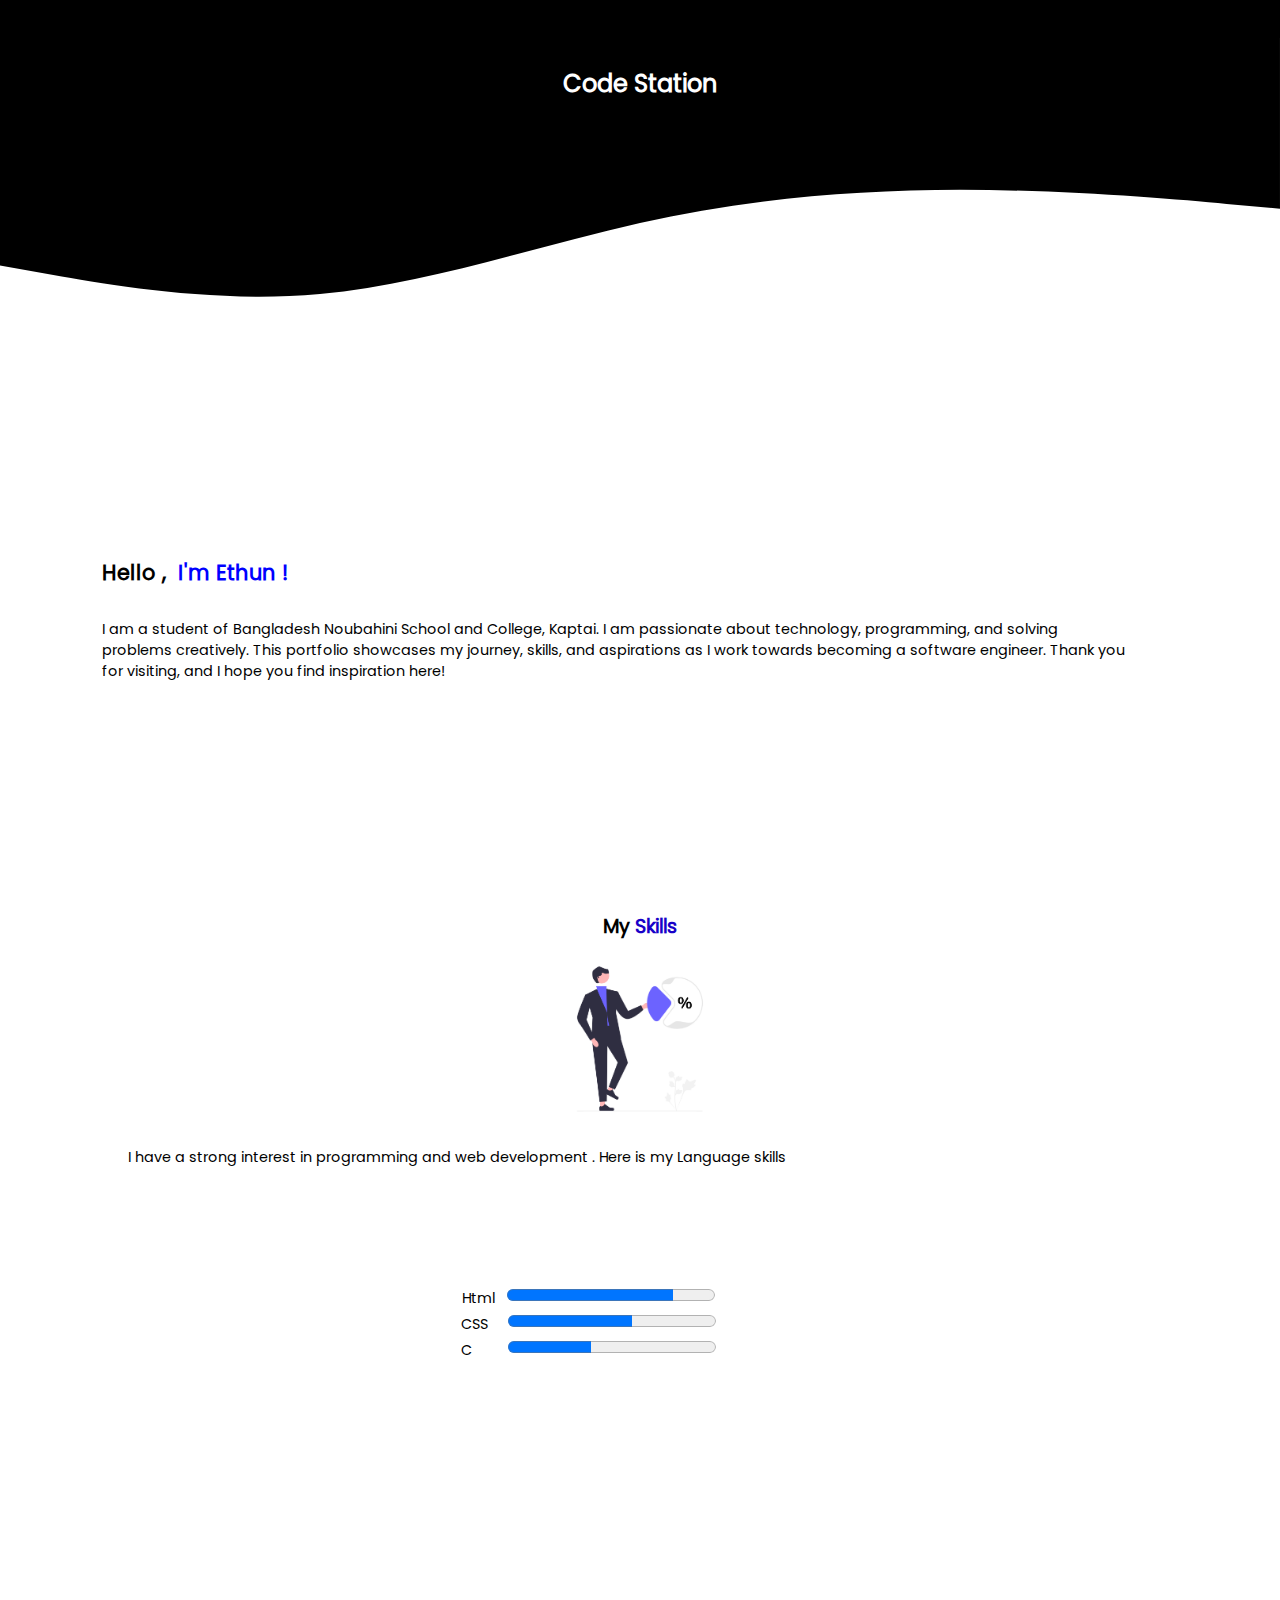
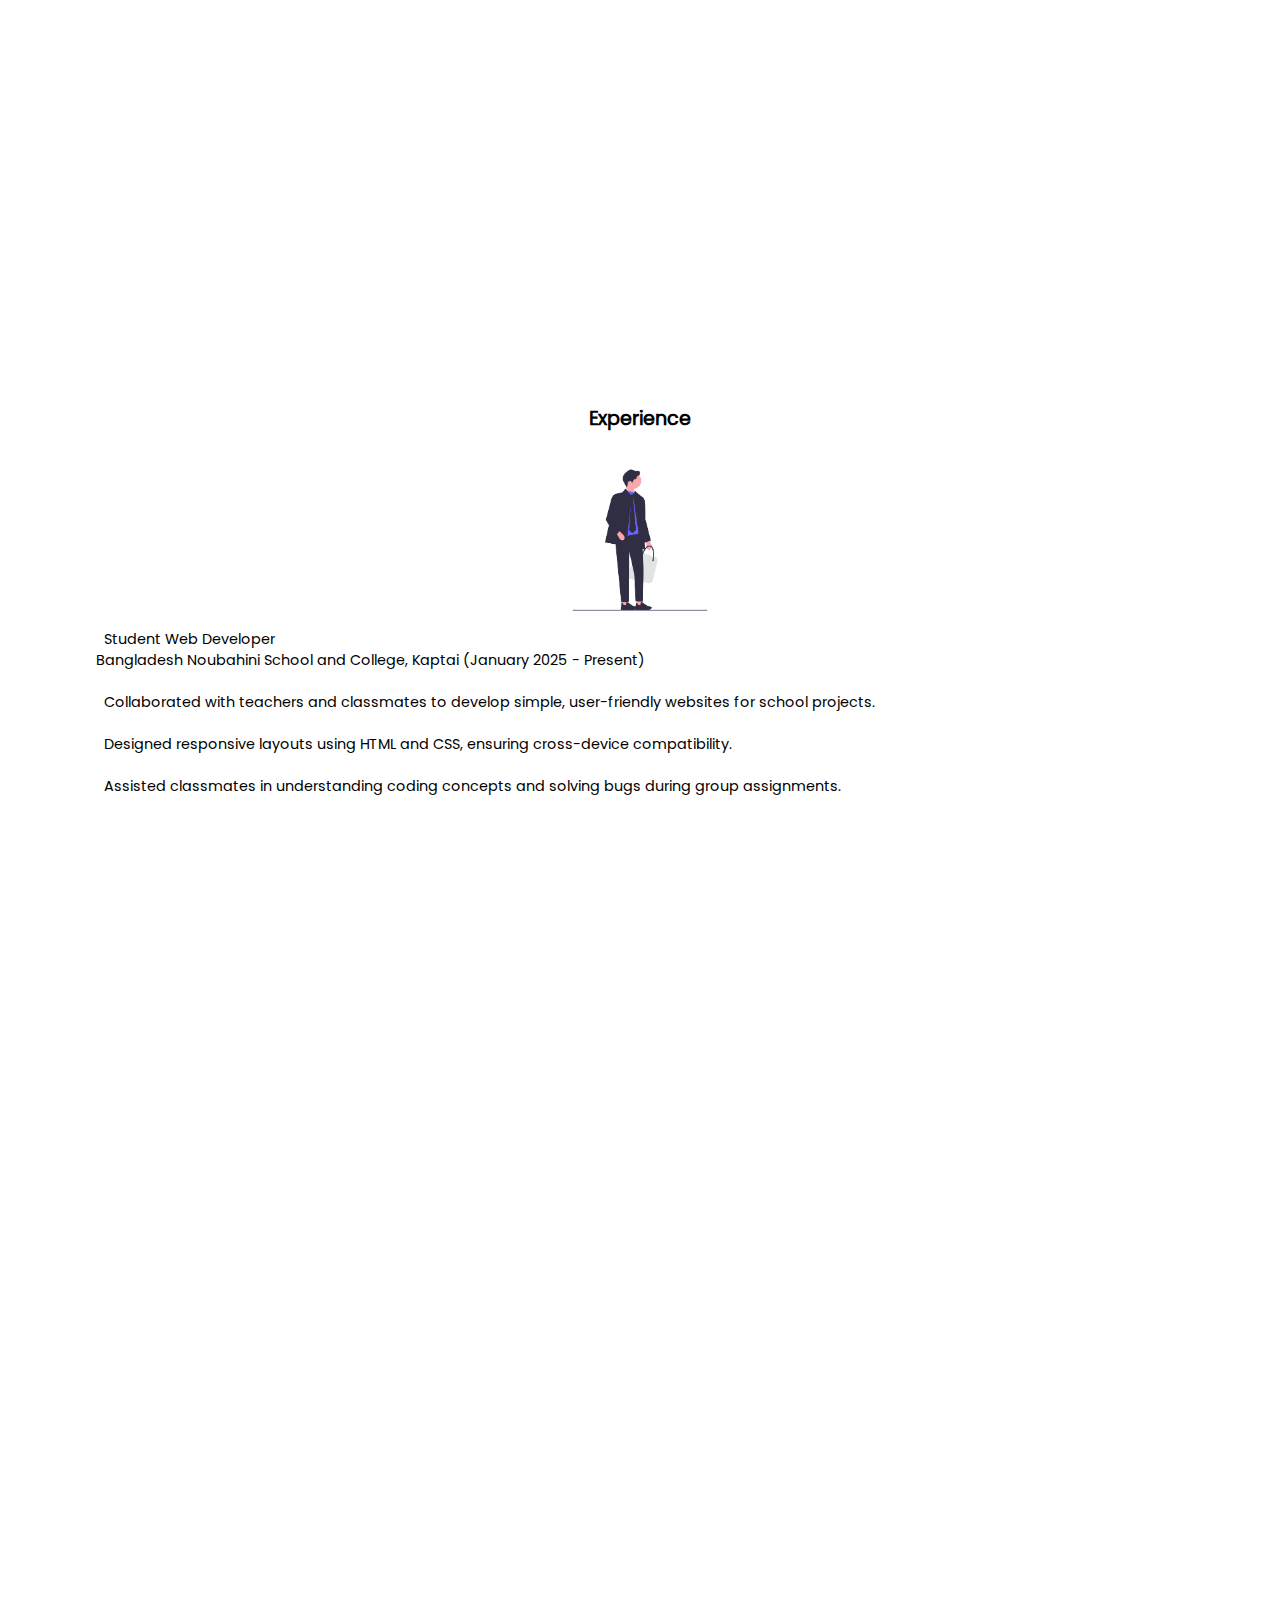
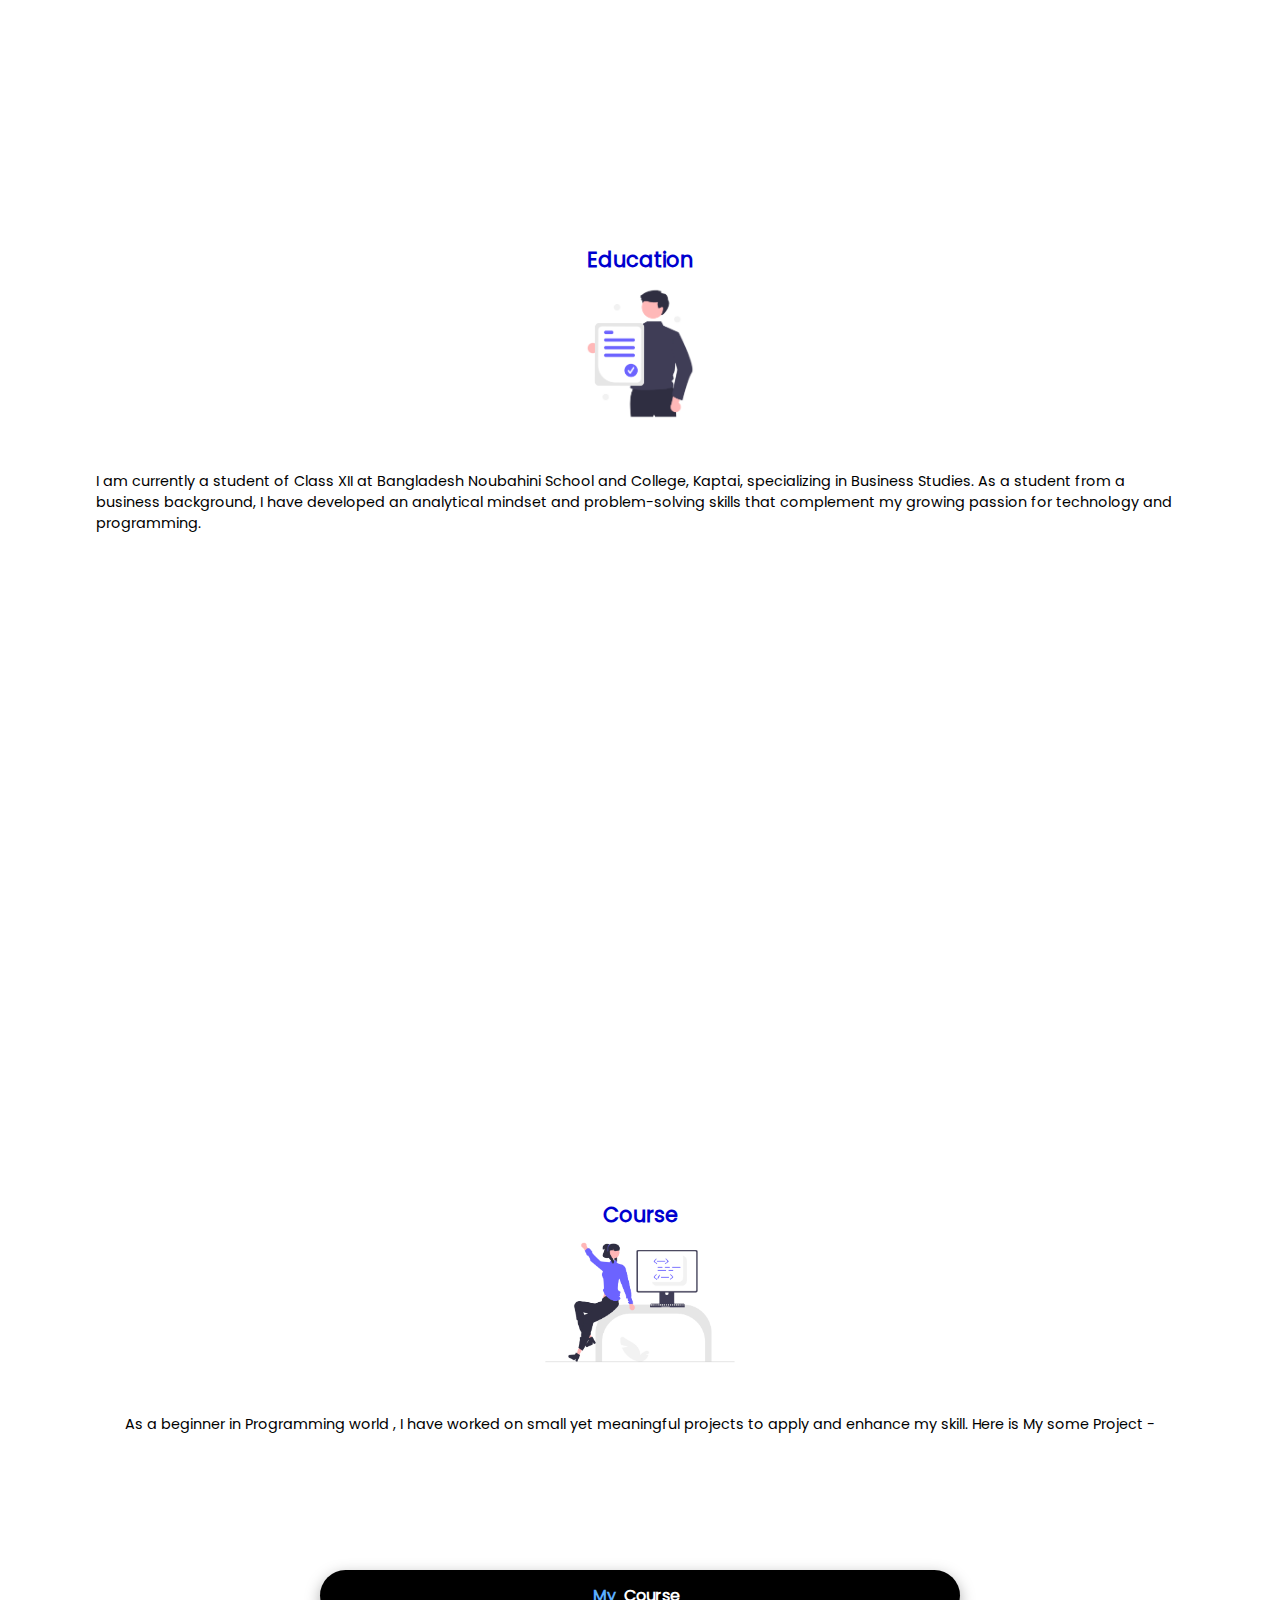
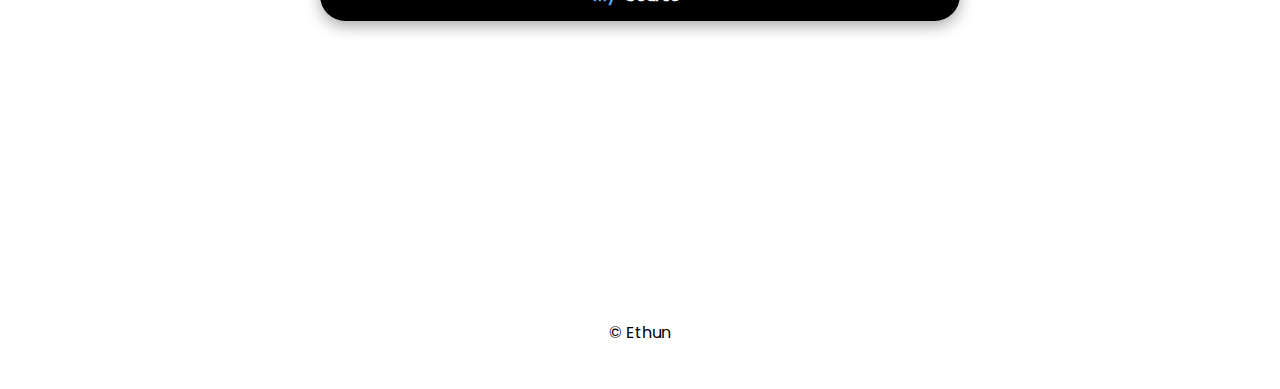
==== index.html @ 7874e758 "new update" ====
<!DOCTYPE html>
<html lang="en">
<head>
    <meta charset="UTF-8">
    <meta name="viewport" content="width=device-width, user-scalable="no">
    <title>Personal Portfolio</title>
    <link rel="stylesheet" href="Text/style.css">
    <link
    rel="stylesheet"
    href="https://cdnjs.cloudflare.com/ajax/libs/animate.css/4.1.1/animate.min.css"
  />
    <link rel="stylesheet" href="https://cdnjs.cloudflare.com/ajax/libs/font-awesome/6.7.1/css/all.min.css" integrity="sha512-5Hs3dF2AEPkpNAR7UiOHba+lRSJNeM2ECkwxUIxC1Q/FLycGTbNapWXB4tP889k5T5Ju8fs4b1P5z/iB4nMfSQ==" crossorigin="anonymous" referrerpolicy="no-referrer" />
</head>
<body>
    

<div class="box"> 
   <h2>  Code <i class="fa-solid fa-code" style="color: #0088ff;"></i> Station </h2>






</div>
<svg xmlns="http://www.w3.org/2000/svg" viewBox="0 0 1440 320"><path fill="#000000" fill-opacity="1" d="M0,256L60,266.7C120,277,240,299,360,288C480,277,600,235,720,208C840,181,960,171,1080,170.7C1200,171,1320,181,1380,186.7L1440,192L1440,0L1380,0C1320,0,1200,0,1080,0C960,0,840,0,720,0C600,0,480,0,360,0C240,0,120,0,60,0L0,0Z"></path></svg>


<p>  <b> Hello ,</b><font color="blue"> &nbsp; I'm Ethun !</font></p> <br>

  <p class="sub-p">  I am a  student of Bangladesh Noubahini School and College, Kaptai. 
  I am passionate about technology, programming, and solving problems creatively.
  This portfolio showcases my journey, skills, and aspirations as I work towards becoming a software engineer. Thank you for visiting, and I hope you find inspiration here!
  </p>





<div class="skill-container">
  <div class="skill"> <font  color="black" >My</font> Skills </div>
  
<img src="Photo/skill.png" width="170" alt="">
<div class="skill-talk">I have a strong interest in programming and web development . Here is my Language skills &nbsp;<i class="fa-solid fa-arrow-down"></i>
<div class="skill-box">
<a href="#">Html  &nbsp;
<progress max="100"  value="80"></progress>
</a>
<a href="#">CSS  &nbsp;  &nbsp;
  <progress max="100"  value="60"></progress>
  </a>
  <a href="#">C    &nbsp;  &nbsp;  &nbsp;  &nbsp;
    <progress max="100"  value="40"></progress>
    </a>
</div>
</div>
</div>


<div class="Experience">
<div class="exp-head">Experience  <i class="fa-regular fa-star" style="color: blue;"></i> </div> <br>

<img src="Photo/busi.png" width="170" alt="">
<div id="exp-dev"> <i class="fa-solid fa-arrow-right" style="color: #0158ef;"></i> &nbsp;
  Student Web Developer <br>
Bangladesh Noubahini School and College, Kaptai
(January 2025 - Present)   <br> <br> 

<i class="fa-solid fa-arrow-right" style="color: #0158ef;"></i>  &nbsp;
Collaborated with teachers and classmates to develop simple, user-friendly websites for school projects. <br>  <br>

<i class="fa-solid fa-arrow-right" style="color: #0158ef;"></i>  &nbsp;
Designed responsive layouts using HTML and CSS, ensuring cross-device compatibility. <br>  <br>

<i class="fa-solid fa-arrow-right" style="color: #0158ef;"></i>  &nbsp;
Assisted classmates in understanding coding concepts and solving bugs during group assignments.

</div>
</div>


<div class="Education">
  <div class="edu-head">Education <i class="fa-solid fa-graduation-cap" style="color: #000000;"></i></div>

    <img src="Photo/show.png" width="130" alt="">
    <p class="sub-edu"> 
      I am currently a student of Class XII at Bangladesh Noubahini School and College, Kaptai, 
      specializing in Business Studies. As a student from a business background, I have developed an analytical 
      mindset and problem-solving skills that complement my growing passion for technology and programming.

    </p>
</div>

<div class="Project">
  <div class="edu-head">Course  <i class="fa-solid fa-diagram-project" style="color: #000205;"></i></div> 

    <img src="Photo/project.png" width="230" alt="">
    <p class="sub-pro"> 
     As a  beginner in Programming world , I have worked on small yet meaningful projects to apply and enhance my 
     skill. Here is My some Project -

    </p>
</div>


<div class="list" onclick="hey()" id="course">
  <div class="sub-list">  My <font color="white"> &nbsp;   Course   &nbsp;</font> <i class="fa-solid fa-arrow-right" style="color: #9cc0fe;"></i></div>
</div>



<!-- 
<div class="e-card playing">
     <div class="image"> <div class="border"> <div class="logo"><i class="fa-brands fa-html5 fa-xl"></i></div></div> </div>
     <div class="wave"></div>
     <div class="wave"></div>
     <div class="wave"></div>
   
         <div class="infotop">
       <svg xmlns="htp://www.w3.org/2000/svg" fill="none" viewBox="0 0 24 24" class="icon"></svg><br>
        HTML <br>
    <div class="name" onclick="window.location.href='../Html/html-home.html'">Learn &nbsp; <i class="fa-solid fa-arrow-right"></i> </div>
     </div>
   </div> -->

<!-- <div class="img-box"> -->
   <!-- <img src="/Photo/Logo.png" width="300" alt="" class="animate__animated animate__fadeIn"> -->
  </div>
   </div>
<!-- 
   <div class="about">
    <div class="about-content">

    </div>
   </div> -->

    <footer>
              <h6>&copy; Ethun  </font></h6>
    </footer>
  <script src="script.js"></script>
</body>
</html>
---- Text/style.css ----
*{
  margin: 0;
  padding: 0;
  user-select: none;
}
button{
border: none;
background-color: black;
font-size: 1.2rem;
margin-left: -15%;
color: white;

}
p{
  font-family: op;
  width: 100%;
height: auto;
margin-top: 10%;
font-size: 1.3rem;
font-weight: bold;
padding: 8%;
display: flex;
}
.sub-p{
  font-family: op;
  font-weight: normal;
  width: 80%;
  height: auto;
  display: flex;
  flex-wrap: wrap;
  margin-top: -15%;
  justify-content: center;
  align-items: center;
  font-size: .9rem;
}

.sub-edu{
  font-family: op;
  font-weight: normal;
  width: 85%;
  height: auto;
  display: flex;
  margin-top: -5%;
  flex-wrap: wrap;
  justify-content: center;
  align-items: center;
  font-size: .9rem;
}

.sub-pro{
  font-family: op;
  font-weight: normal;
  width: 85%;
  height: auto;
  display: flex;
  margin-top: -5%;
  flex-wrap: wrap;
  justify-content: center;
  align-items: center;
  font-size: .9rem;
}

.skill-container{
  width: 100%;
  margin-top: 10%;
  height: auto;
  flex-direction: column;
  display: flex;
  justify-content: center;
  align-items: center;
  /* background-color: blue; */

}

.Experience{
  width: 100%;
  display: flex;
  margin-top: 55%;
  justify-content: center;
  margin-bottom: 10%;
  align-items: center;
  flex-direction: column;
  height: 14rem;
  /* background-color: black; */
}
.logo{
  width: 100%;
  height: auto;
  justify-content: center;
  align-items: center;
  display: flex;
}


.Education{
  width: 100%;
  display: flex;
  margin-top: 95%;
  justify-content: center;
  font-family: op;
  /* margin-bottom: 10%; */
  align-items: center;
  flex-direction: column;
  height: 14rem;
  /* background-color: black; */
}

.Project{
  width: 100%;
  display: flex;
  margin-top: 55%;
  justify-content: center;
  font-family: op;
  /* margin-bottom: 10%; */
  align-items: center;
  flex-direction: column;
  height: 14rem;
  /* background-color: black; */
}

.edu-head{
color: rgb(0, 0, 207);
font-size: 1.3rem;
z-index: 1000;
font-weight: bold;
}
.exp-head{
  font-family: op;
color: #010002;
font-weight: bold;
  font-size: 1.2rem;
}

#exp-dev{
  font-size: .9rem;
  width: 85%;
  font-family: op;
}
progress{
  outline: none;
font-size: 1.3rem;
height: 1.5rem;
}

.skill-talk{
padding: 10px;
  width: 80%;
  font-size: .9rem;
  font-family: op;
}
.skill-box{
  margin-left: -7%;
  width: 100%;
  padding: 20px;
  margin-top: 10%;
  border-radius: 10px;
  /* background-color: black; */
  display: flex;
  justify-content: center;
  align-items: center;
  flex-direction: column;
  height: 4rem;
  color: white;

}
a{
  text-decoration: none;
  color: black;
  font-family: op;

}
.skill{
  font-weight: bold;
  font-size: 1.2rem;
  font-family: op;
  color: rgb(24, 1, 200);
}
.box{
width: 100%;
color: white;
font-size: clamp(22px,5vw,48px);
height: 2.4rem;
display: flex;
justify-content: center;
  font-family: op;
  font-weight: bold;
align-items: center;
background-color: black;
}
body{
  overflow-x: hidden;
  animation: fade .4s ease 1;
  background-repeat: no-repeat;
}

.img-box{
  width: 100%;
  height: auto;
  display: flex;
  justify-content: center;
  align-items: center;

}

h6{
  width: 75%;
  font-family: op;
  font-weight: normal;
  border-radius: 50px;
  font-size: 1rem;
  /* background-color: black; */
  /* color:white; */
  display: flex;
  justify-content: center;
  align-items: center;
  bottom: 0;
  height: 3.3rem;
}
h1{
font-weight: bold;
  color: white;
  font-family: op;
  user-select: none;
}
h2{
  font-size: 1.5rem;
  position: absolute;
  margin-top: 10%;
}
@font-face {
  font-family: op;
  src: url(font/Poppins-Regular.ttf);
}
#opp{
font-size: .9rem;
}

.main{
  margin-top: 7%;
  width: 100%;
  height: auto;
  row-gap: 30px;
  column-gap: 30px;
  display: flex;
  padding-bottom: 4%;
  justify-content: center;
  align-items: center;
  flex-wrap: wrap;
  /* background-color: aqua; */
}

.bx1{
  width: 75%;
  margin-top: 05%;
  font-family: op;
  font-size: 1rem;
  display: flex;
  justify-content: space-evenly;
  align-items: center;
  flex-direction: column;
  padding-top: 5%;
  font-weight: bold;
  padding-bottom: 5%;
  color: white;
  height: 6rem;
  box-shadow: 0px 0px 15px rgb(168, 168, 168);
  transition-duration: 0.2s;
  border-radius: 10px;
  background-color: rgb(0, 0, 0);
}
.bx1:active{
  transform: scale(0.9);
}

.copy{
  width: 100%;
  display: flex;
  justify-content: center;
  align-items: center;
  padding: 10px;
  height: 2rem;
  font-size: 0.8rem;
  font-family: op;

}

/* From Uiverse.io by MikeAndrewDesigner */ 
.e-card {
  margin: 8vh auto;
  background: transparent;
  box-shadow: 0px 8px 28px -9px rgba(0,0,0,0.55);
  position: relative;
  width: 250px;
  height: 350px;
  font-family: op;
  border-radius: 16px;
  overflow: hidden;
}
.image{
  width: 100%;
  display: flex;
  position: absolute;
  justify-content: center;
  align-items: center;
  margin-top: 50%;
  height: 4rem;
}

.logo{
  width: 60px;
  display: flex;
  justify-content: center;
  align-items: center;
  height: 60px;
  z-index: 1;
  color: white;
  /* border: 1px solid white; */
  font-size: 1.2rem;
  border-radius: 50px;
  background-color:#e34c26;
}
.border{
  width: 70px;
  height: 70px;
  display: flex;
  justify-content: center;
  align-items: center;
  z-index: 1;
  border-radius: 50px;
  background-color: white;
}
.logo2{
  width: 60px;
  display: flex;
  justify-content: center;
  align-items: center;
  height: 60px;
  z-index: 1;
  color: white;
  border: 5px solid white;
  font-size: 1.2rem;
  border-radius: 50px;
  background-color:#0141ff;
}
.logo3{
z-index: 1;
}
.wave{
  position: absolute;
  width: 540px;
  height: 700px;
  opacity: 0.6;
  left: 0;
  top: 0;
  margin-left: -50%;
  margin-top: -70%;
  background: linear-gradient(744deg,#9500ff,#2100f777 60%,#6df5ff);
}

.icon {
  width: 3em;
  margin-top: -1em;
  padding-bottom: 1em;
}

.infotop {
  text-align: center;
  font-size: 20px;
  position: absolute;
  display: flex;
  justify-content: center;
  align-items: center;
  flex-direction: column;
  top: 5.6em;
  left: 0;
  right: 0;
  color: rgb(255, 255, 255);
  font-weight: 600;
}

.name {
  font-size: 1rem;
  font-weight: 100;
  width: 60%;
  display: flex;
  margin-top: 5%;
  justify-content: center;
  align-items: center;
  color: black;
  transition-duration: 0.2s;
  height: 3rem;
  background-color: rgb(195, 219, 245);
  border-radius: 50px;
  top: 1em;
}
.name:active{
  transform: scale(.8);
}
.wave:nth-child(2),
.wave:nth-child(3) {
  top: 210px;
}

.playing .wave {
  border-radius: 40%;
  animation: wave 3000ms infinite linear;
}

.wave {
  border-radius: 40%;
  animation: wave 55s infinite linear;
}

.playing .wave:nth-child(2) {
  animation-duration: 4000ms;
}

.wave:nth-child(2) {
  animation-duration: 50s;
}

.playing .wave:nth-child(3) {
  animation-duration: 5000ms;
}

.wave:nth-child(3) {
  animation-duration: 45s;
}

@keyframes wave {
  0% {
    transform: rotate(0deg);
  }

  100% {
    transform: rotate(360deg);
  }
}


#pp{
font-size: 1rem;
}




@keyframes fade {
from{
opacity: 0;
}
to{
  opacity: 1;
}
}




footer{
  height: 7rem;
  margin-top: 20%;
  bottom: 0;
  display: flex;
  justify-content: center;
  align-items: center;
  background-color: white;
  width: 100%;
}

.about{
  width: 100%;
  display: flex;
  justify-content: center;
  align-items: center;
  height: auto;
  /* background-color: blue; */

}
.about-content{
  border-radius: 5px;
  width: 80%;
  margin-top: -10%;
  height: 10rem;
  display: flex;
  background-color: aliceblue;
  /* border: 3px dashed blue; */
  transition-duration: 0.3s;
  justify-content: center;
  align-items: center;
}
.about-content:active{
box-shadow: 0px 0px 10px silver;
}

.list{
  width: 100%;
  height: auto;
  display: flex;
  justify-content: center;
  align-items: center;
}
.sub-list{
  width: 50%;
  font-family: op;
  font-size: 1rem;
  font-weight: bold;
  color: rgb(91, 173, 255);
  margin-top: 7%;
  border-radius: 50px;
  height: 3.2rem;
  /* background: linear-gradient(to right,deeppink,50%,rgba(0, 0, 255, 0.762)); */
  background-color: black;
  justify-content: center;
  align-items: center;
  box-shadow: 0px 5px 15px rgb(170, 170, 170);
  display: flex;
}
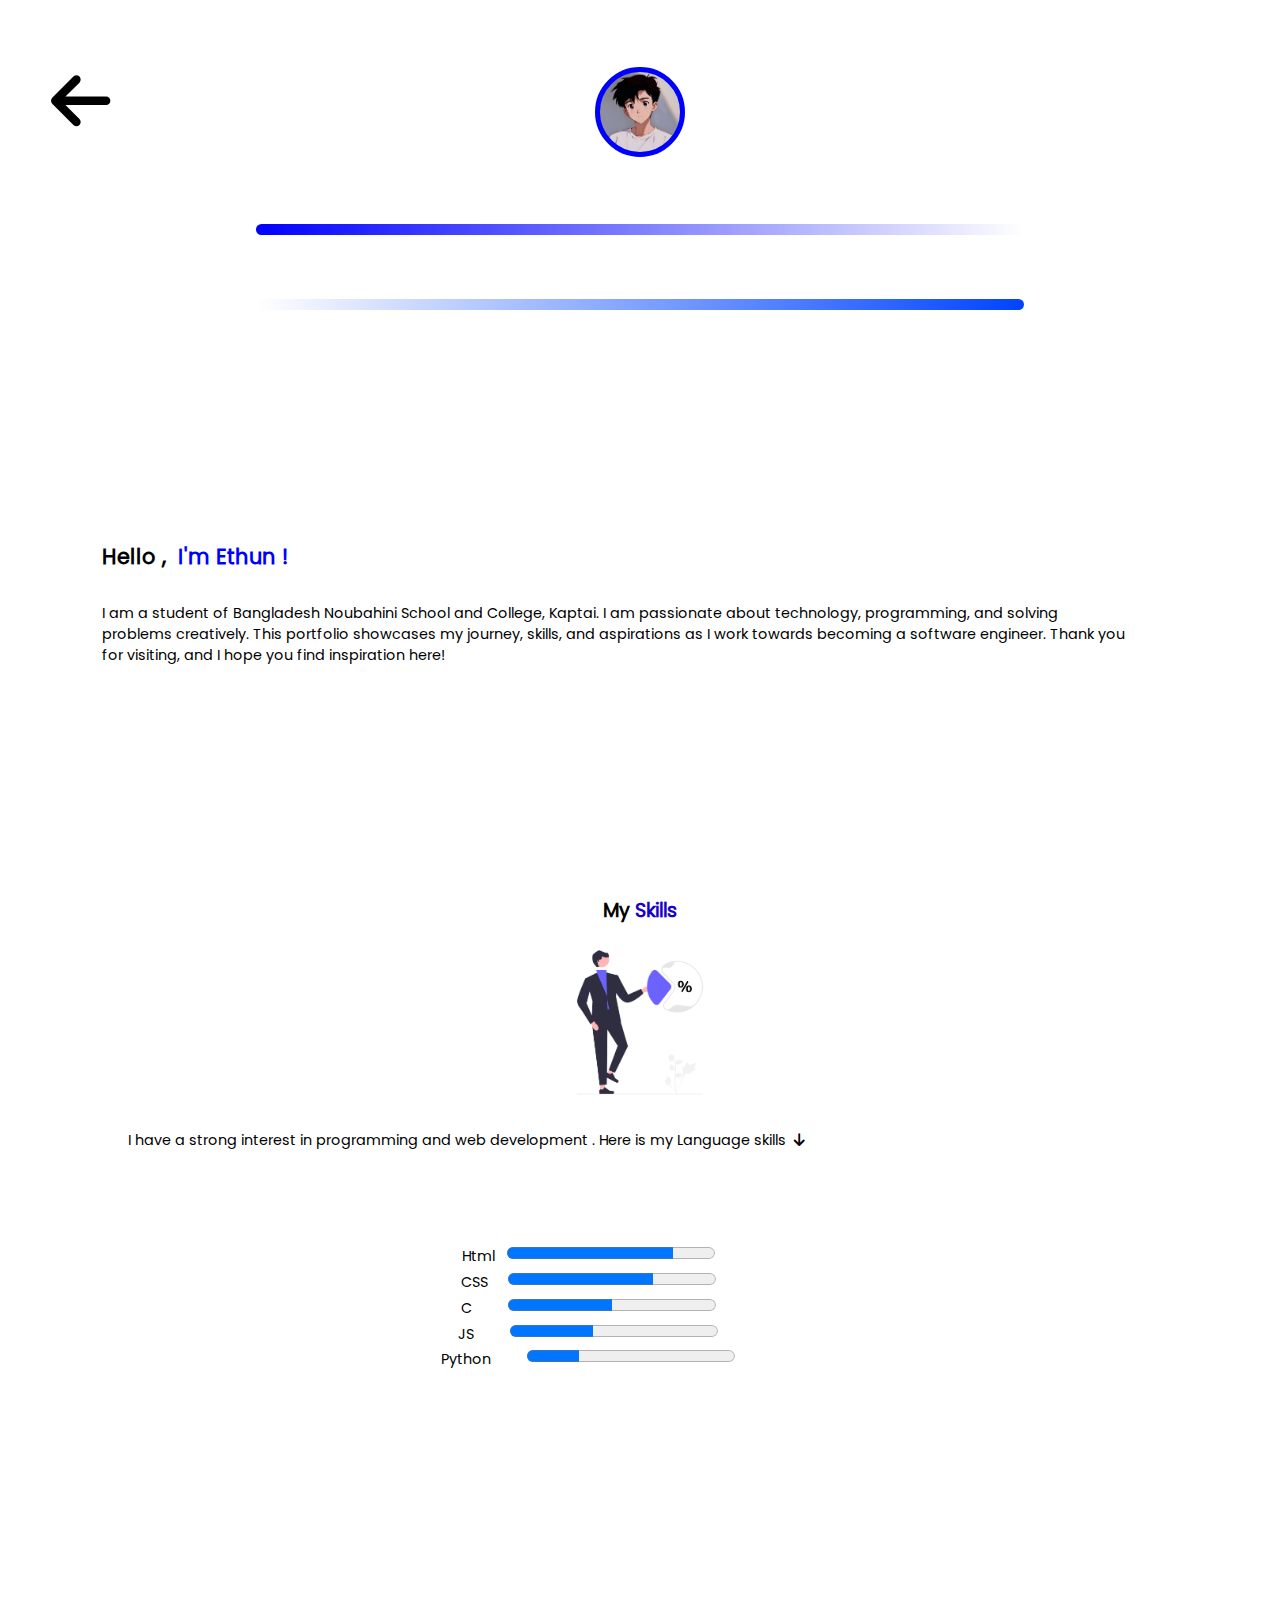
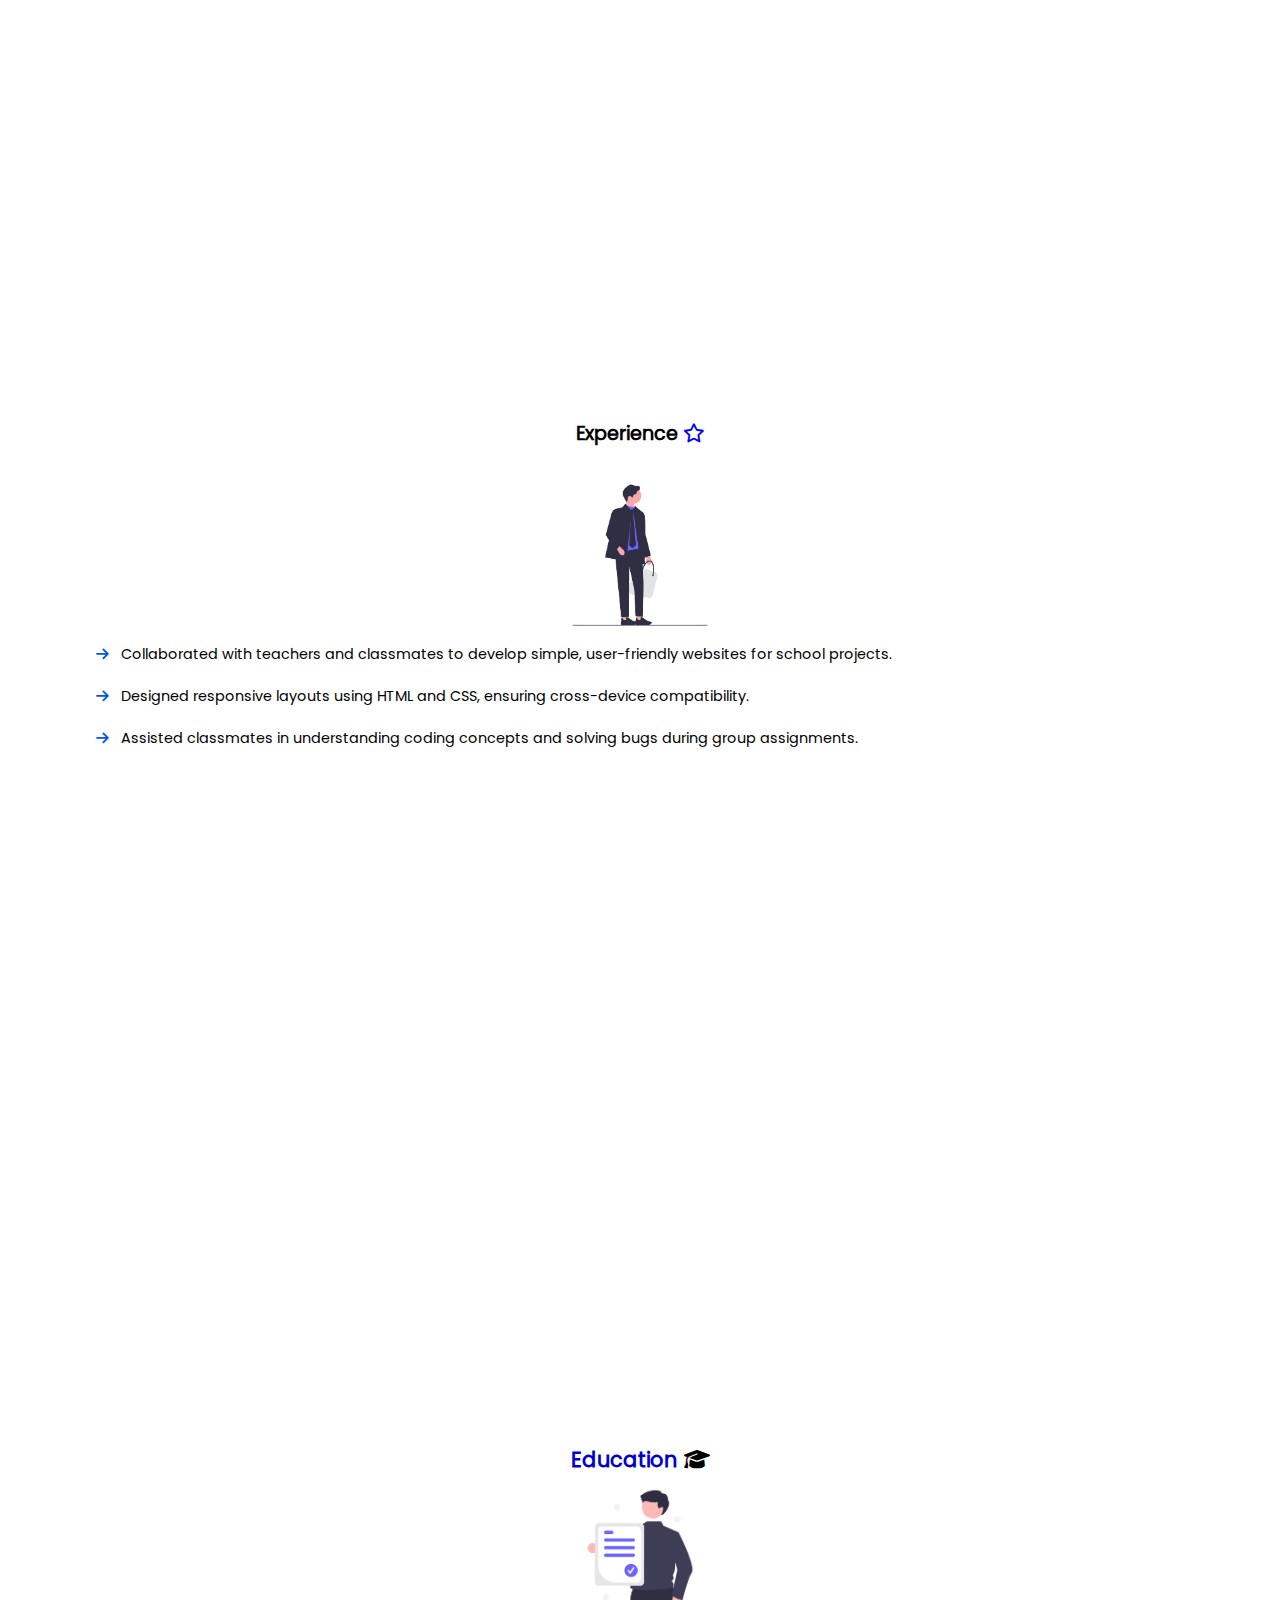
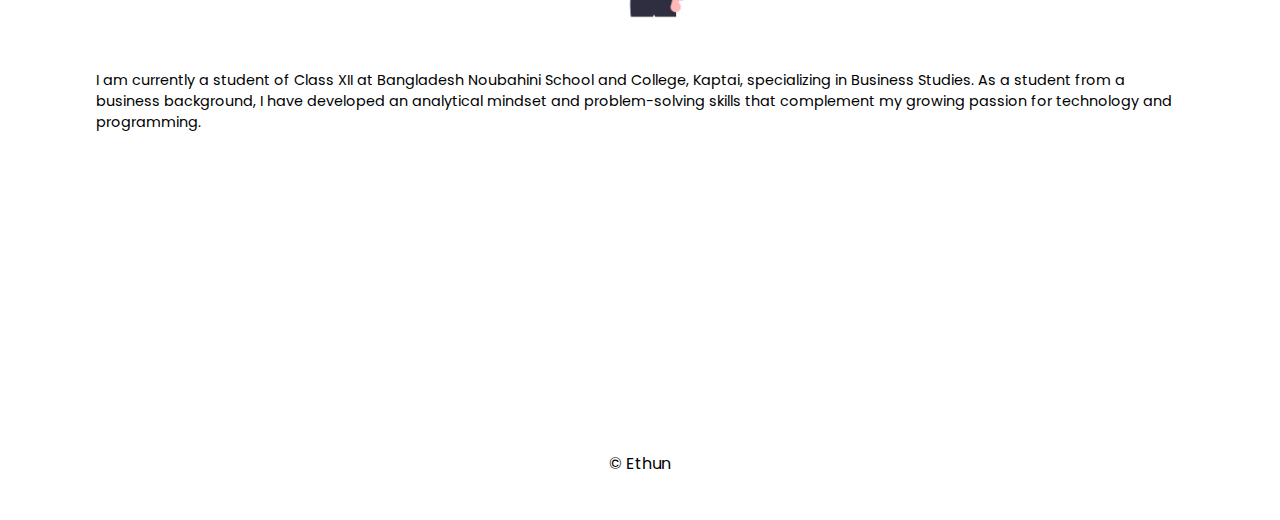
==== commit 89b2c37b: "newly updated" ====
--- a/index.html
+++ b/index.html
@@ -9,22 +9,22 @@
     rel="stylesheet"
     href="https://cdnjs.cloudflare.com/ajax/libs/animate.css/4.1.1/animate.min.css"
   />
+  <link rel="stylesheet" href="https://cdnjs.cloudflare.com/ajax/libs/font-awesome/6.7.2/css/all.min.css" integrity="sha512-Evv84Mr4kqVGRNSgIGL/F/aIDqQb7xQ2vcrdIwxfjThSH8CSR7PBEakCr51Ck+w+/U6swU2Im1vVX0SVk9ABhg==" crossorigin="anonymous" referrerpolicy="no-referrer" />
     <link rel="stylesheet" href="https://cdnjs.cloudflare.com/ajax/libs/font-awesome/6.7.1/css/all.min.css" integrity="sha512-5Hs3dF2AEPkpNAR7UiOHba+lRSJNeM2ECkwxUIxC1Q/FLycGTbNapWXB4tP889k5T5Ju8fs4b1P5z/iB4nMfSQ==" crossorigin="anonymous" referrerpolicy="no-referrer" />
 </head>
 <body>
     
-
-<div class="box"> 
-   <h2>  Code <i class="fa-solid fa-code" style="color: #0088ff;"></i> Station </h2>
+  <div class="back">
+    <button  onclick="window.location.href='https://spy-esan.github.io/Education/'" id="back-btn"><i class="fa-solid fa-arrow-left"></i></button>
+  </div>
 
 
+<div class="logo">
+  <div class="dp"></div>
+</div>
 
-
-
-
-</div>
-<svg xmlns="http://www.w3.org/2000/svg" viewBox="0 0 1440 320"><path fill="#000000" fill-opacity="1" d="M0,256L60,266.7C120,277,240,299,360,288C480,277,600,235,720,208C840,181,960,171,1080,170.7C1200,171,1320,181,1380,186.7L1440,192L1440,0L1380,0C1320,0,1200,0,1080,0C960,0,840,0,720,0C600,0,480,0,360,0C240,0,120,0,60,0L0,0Z"></path></svg>
-
+<hr>
+<hr id="hr2">
 
 <p>  <b> Hello ,</b><font color="blue"> &nbsp; I'm Ethun !</font></p> <br>
 
@@ -47,10 +47,16 @@
 <progress max="100"  value="80"></progress>
 </a>
 <a href="#">CSS  &nbsp;  &nbsp;
-  <progress max="100"  value="60"></progress>
+  <progress max="100"  value="70"></progress>
   </a>
   <a href="#">C    &nbsp;  &nbsp;  &nbsp;  &nbsp;
+    <progress max="100"  value="50"></progress>
+    </a>
+  <a href="#">JS   &nbsp;  &nbsp;  &nbsp;  &nbsp;
     <progress max="100"  value="40"></progress>
+    </a>
+  <a href="#">Python   &nbsp;  &nbsp;  &nbsp;  &nbsp;
+    <progress max="100"  value="25"></progress>
     </a>
 </div>
 </div>
@@ -61,10 +67,12 @@
 <div class="exp-head">Experience  <i class="fa-regular fa-star" style="color: blue;"></i> </div> <br>
 
 <img src="Photo/busi.png" width="170" alt="">
-<div id="exp-dev"> <i class="fa-solid fa-arrow-right" style="color: #0158ef;"></i> &nbsp;
+<div id="exp-dev">
+  
+  <!-- <i class="fa-solid fa-arrow-right" style="color: #0158ef;"></i> &nbsp;
   Student Web Developer <br>
 Bangladesh Noubahini School and College, Kaptai
-(January 2025 - Present)   <br> <br> 
+(January 2025 - Present)   <br> <br>  -->
 
 <i class="fa-solid fa-arrow-right" style="color: #0158ef;"></i>  &nbsp;
 Collaborated with teachers and classmates to develop simple, user-friendly websites for school projects. <br>  <br>
@@ -90,7 +98,7 @@
 
     </p>
 </div>
-
+<!-- 
 <div class="Project">
   <div class="edu-head">Course  <i class="fa-solid fa-diagram-project" style="color: #000205;"></i></div> 
 
@@ -100,12 +108,12 @@
      skill. Here is My some Project -
 
     </p>
-</div>
+</div> -->
 
 
-<div class="list" onclick="hey()" id="course">
+<!-- <div class="list" onclick="hey()" id="course">
   <div class="sub-list">  My <font color="white"> &nbsp;   Course   &nbsp;</font> <i class="fa-solid fa-arrow-right" style="color: #9cc0fe;"></i></div>
-</div>
+</div> -->
 
 
 
--- a/Text/style.css
+++ b/Text/style.css
@@ -2,15 +2,16 @@
   margin: 0;
   padding: 0;
   user-select: none;
-}
-button{
+  scrollbar-width: none;
+}
+/* button{
 border: none;
 background-color: black;
 font-size: 1.2rem;
 margin-left: -15%;
 color: white;
 
-}
+} */
 p{
   font-family: op;
   width: 100%;
@@ -33,7 +34,9 @@
   align-items: center;
   font-size: .9rem;
 }
-
+body{
+  scrollbar-width: none;
+}
 .sub-edu{
   font-family: op;
   font-weight: normal;
@@ -83,19 +86,13 @@
   height: 14rem;
   /* background-color: black; */
 }
-.logo{
-  width: 100%;
-  height: auto;
-  justify-content: center;
-  align-items: center;
-  display: flex;
-}
+
 
 
 .Education{
   width: 100%;
   display: flex;
-  margin-top: 95%;
+  margin-top: 65%;
   justify-content: center;
   font-family: op;
   /* margin-bottom: 10%; */
@@ -306,19 +303,7 @@
   height: 4rem;
 }
 
-.logo{
-  width: 60px;
-  display: flex;
-  justify-content: center;
-  align-items: center;
-  height: 60px;
-  z-index: 1;
-  color: white;
-  /* border: 1px solid white; */
-  font-size: 1.2rem;
-  border-radius: 50px;
-  background-color:#e34c26;
-}
+
 .border{
   width: 70px;
   height: 70px;
@@ -520,7 +505,61 @@
 
 
 
-
-
-
-
+.back{
+  width:100%;
+  height: 4rem;
+  /* background-color: black; */
+}
+
+#back-btn{
+  font-size: 5.3vw;
+  width: 40px;
+  margin-left: 4%;
+  margin-top: 5%;
+  border: none;
+  z-index: 1000;
+  background-color: white;
+  height: 40px;
+  /* background-color: beige; */
+  border-radius: 50px;
+}
+
+.logo{
+  width: 100%;
+  height: 6rem;
+  /* background-color: #6df5ff; */
+  display: flex;
+  justify-content: center;
+  align-items: center;
+}
+.dp{
+  width: 80px;
+  height: 80px;
+  background-position: center;
+  background-repeat: no-repeat;
+  background-size: cover;
+  background-image: url(../Photo/Picsart_25-02-01_19-00-31-305.jpg);
+  border: 5px solid blue;
+  /* background-color: black; */
+  border-radius: 50px;
+}
+
+hr{
+  width: 60%;
+  height: .7rem;
+  margin-top: 5%;
+  margin-left: 20%;
+  border: none;
+  border-radius: 50px;
+  background:linear-gradient(to right,blue,rgb(255, 255, 255));
+}
+
+#hr2{
+  width: 60%;
+  height: .7rem;
+  margin-top: 5%;
+  margin-left: 20%;
+  border: none;
+  border-radius: 50px;
+  background:linear-gradient(to left,rgb(0, 68, 255),rgb(255, 255, 255));
+}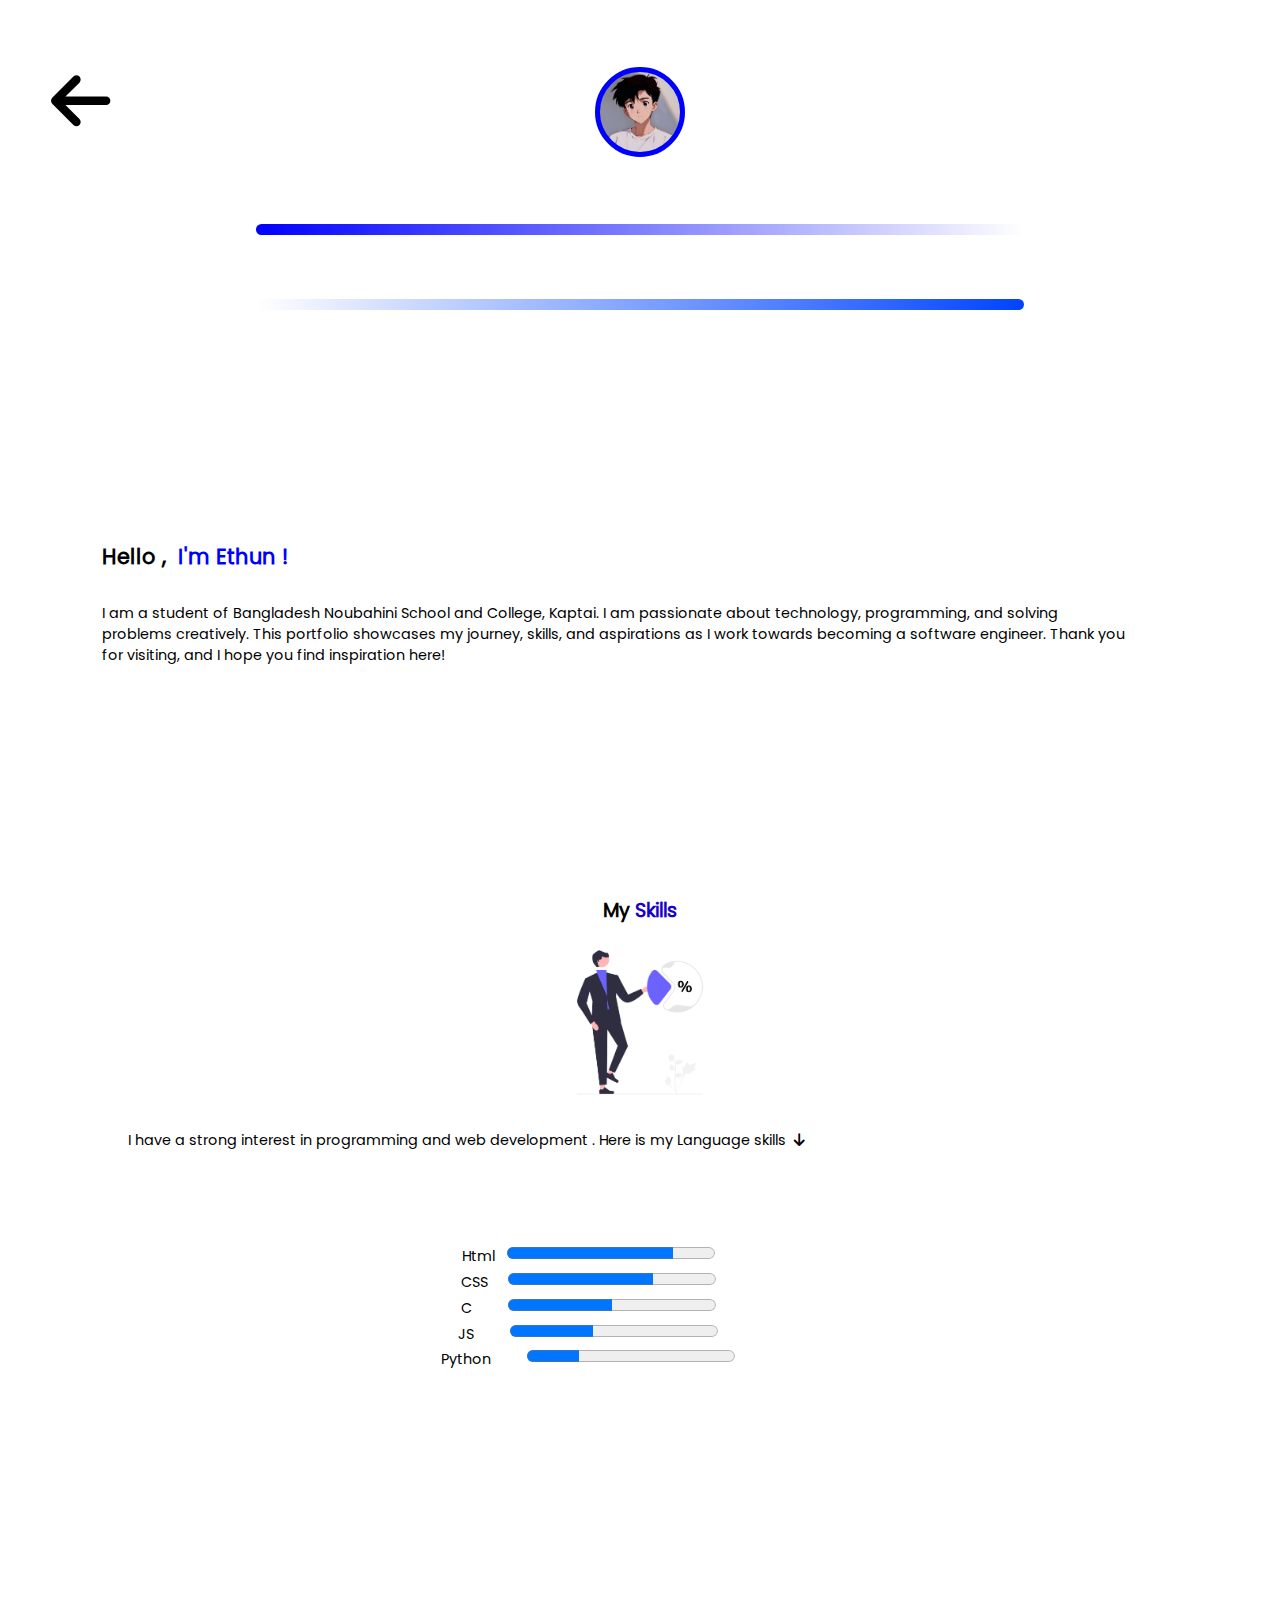
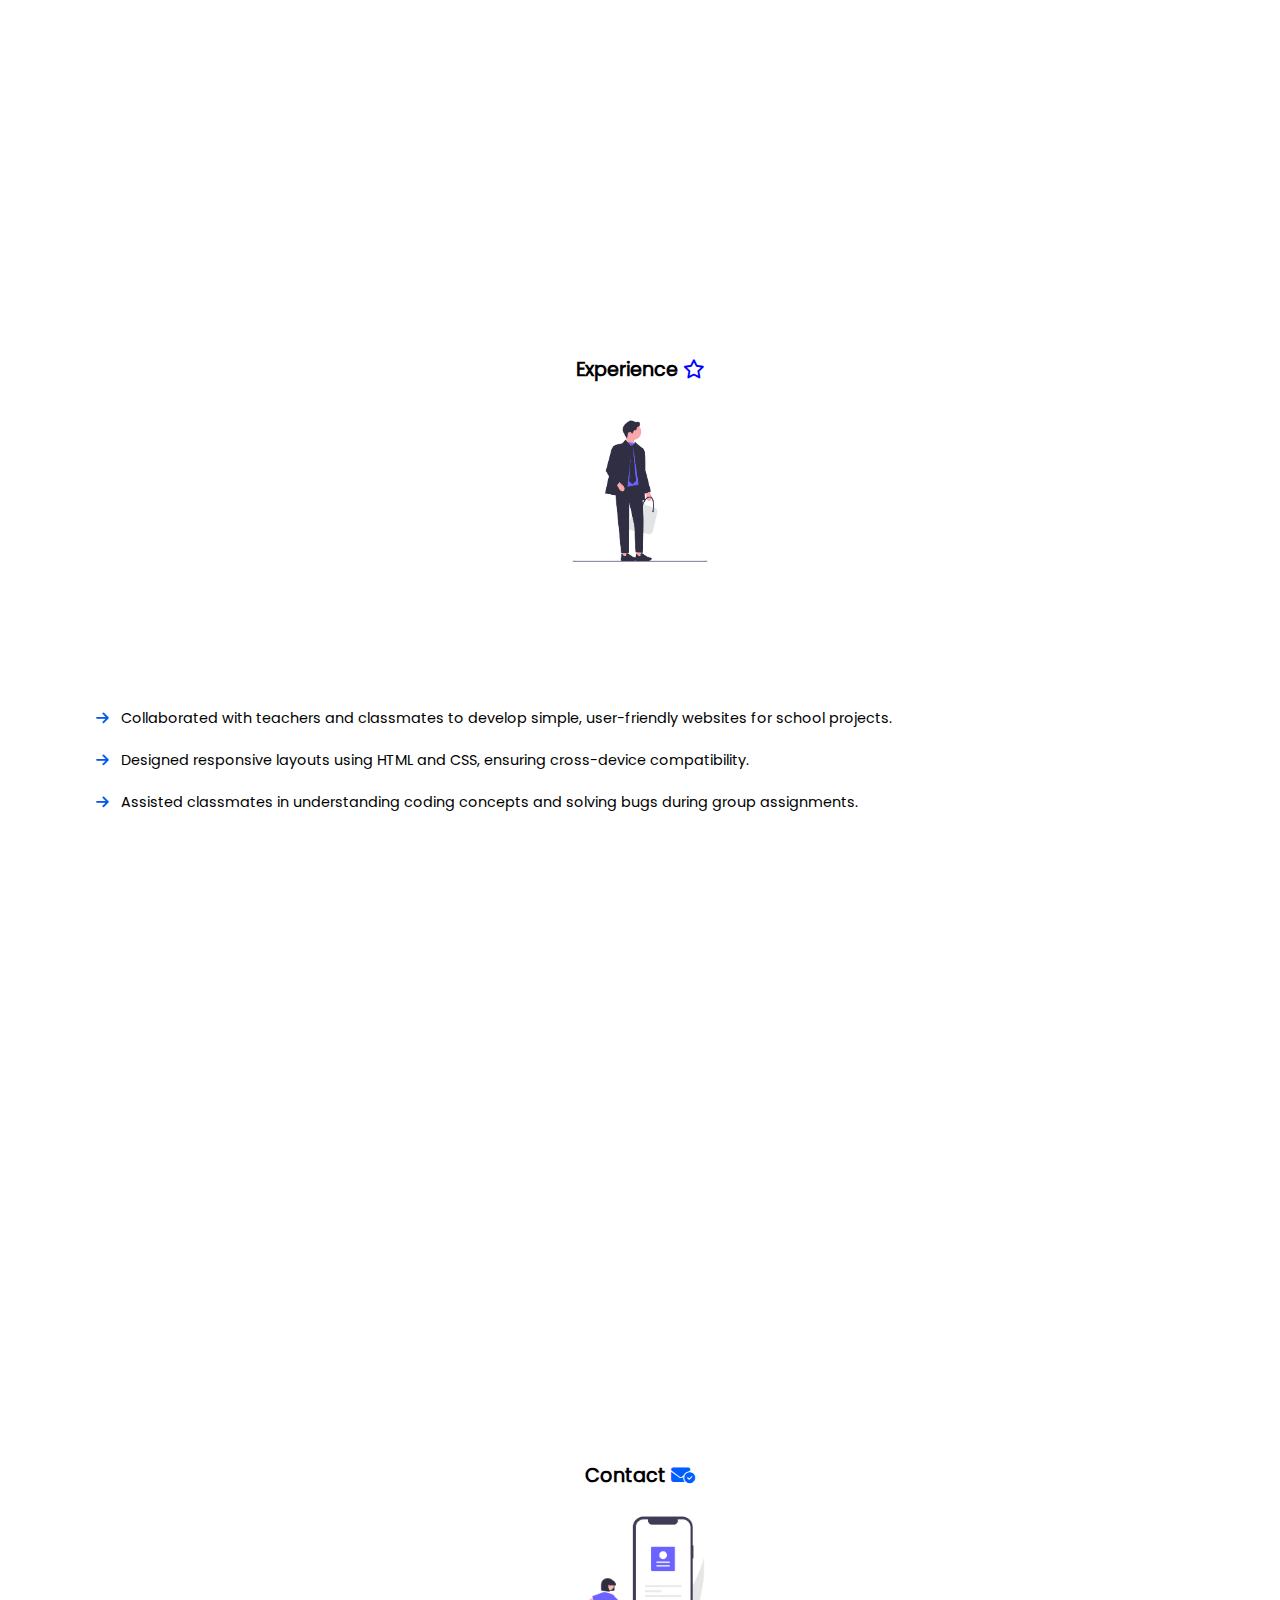
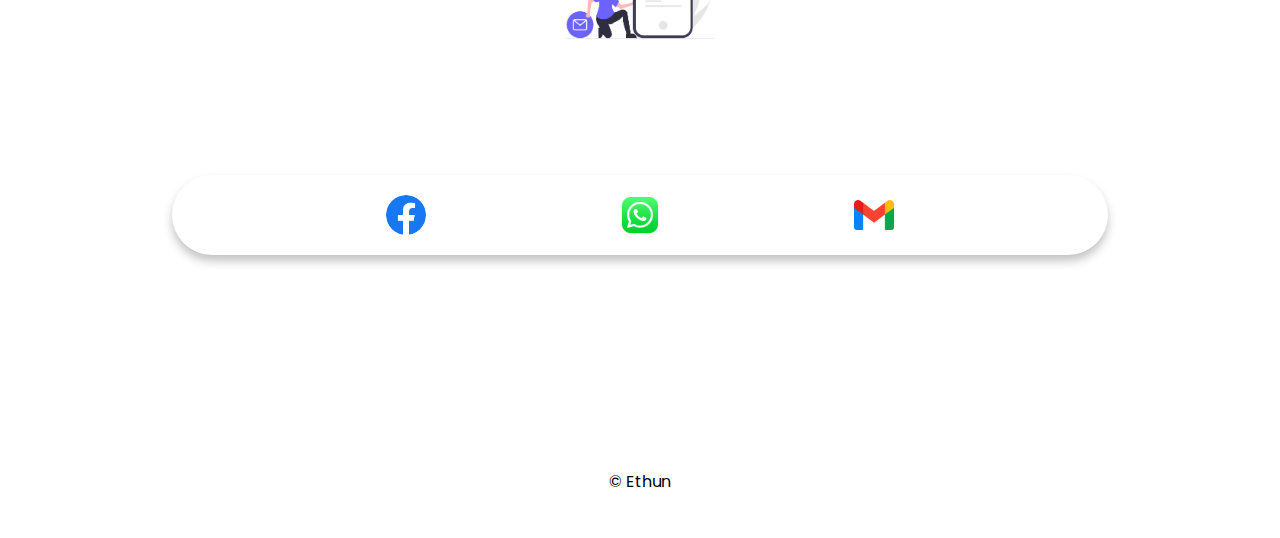
==== commit 83e7a0c0: "new update" ====
--- a/index.html
+++ b/index.html
@@ -1,150 +1,164 @@
-<!DOCTYPE html>
-<html lang="en">
-<head>
-    <meta charset="UTF-8">
-    <meta name="viewport" content="width=device-width, user-scalable="no">
-    <title>Personal Portfolio</title>
-    <link rel="stylesheet" href="Text/style.css">
-    <link
-    rel="stylesheet"
-    href="https://cdnjs.cloudflare.com/ajax/libs/animate.css/4.1.1/animate.min.css"
-  />
-  <link rel="stylesheet" href="https://cdnjs.cloudflare.com/ajax/libs/font-awesome/6.7.2/css/all.min.css" integrity="sha512-Evv84Mr4kqVGRNSgIGL/F/aIDqQb7xQ2vcrdIwxfjThSH8CSR7PBEakCr51Ck+w+/U6swU2Im1vVX0SVk9ABhg==" crossorigin="anonymous" referrerpolicy="no-referrer" />
-    <link rel="stylesheet" href="https://cdnjs.cloudflare.com/ajax/libs/font-awesome/6.7.1/css/all.min.css" integrity="sha512-5Hs3dF2AEPkpNAR7UiOHba+lRSJNeM2ECkwxUIxC1Q/FLycGTbNapWXB4tP889k5T5Ju8fs4b1P5z/iB4nMfSQ==" crossorigin="anonymous" referrerpolicy="no-referrer" />
-</head>
-<body>
-    
-  <div class="back">
-    <button  onclick="window.location.href='https://spy-esan.github.io/Education/'" id="back-btn"><i class="fa-solid fa-arrow-left"></i></button>
-  </div>
-
-
-<div class="logo">
-  <div class="dp"></div>
-</div>
-
-<hr>
-<hr id="hr2">
-
-<p>  <b> Hello ,</b><font color="blue"> &nbsp; I'm Ethun !</font></p> <br>
-
-  <p class="sub-p">  I am a  student of Bangladesh Noubahini School and College, Kaptai. 
-  I am passionate about technology, programming, and solving problems creatively.
-  This portfolio showcases my journey, skills, and aspirations as I work towards becoming a software engineer. Thank you for visiting, and I hope you find inspiration here!
-  </p>
-
-
-
-
-
-<div class="skill-container">
-  <div class="skill"> <font  color="black" >My</font> Skills </div>
-  
-<img src="Photo/skill.png" width="170" alt="">
-<div class="skill-talk">I have a strong interest in programming and web development . Here is my Language skills &nbsp;<i class="fa-solid fa-arrow-down"></i>
-<div class="skill-box">
-<a href="#">Html  &nbsp;
-<progress max="100"  value="80"></progress>
-</a>
-<a href="#">CSS  &nbsp;  &nbsp;
-  <progress max="100"  value="70"></progress>
-  </a>
-  <a href="#">C    &nbsp;  &nbsp;  &nbsp;  &nbsp;
-    <progress max="100"  value="50"></progress>
-    </a>
-  <a href="#">JS   &nbsp;  &nbsp;  &nbsp;  &nbsp;
-    <progress max="100"  value="40"></progress>
-    </a>
-  <a href="#">Python   &nbsp;  &nbsp;  &nbsp;  &nbsp;
-    <progress max="100"  value="25"></progress>
-    </a>
-</div>
-</div>
-</div>
-
-
-<div class="Experience">
-<div class="exp-head">Experience  <i class="fa-regular fa-star" style="color: blue;"></i> </div> <br>
-
-<img src="Photo/busi.png" width="170" alt="">
-<div id="exp-dev">
-  
-  <!-- <i class="fa-solid fa-arrow-right" style="color: #0158ef;"></i> &nbsp;
-  Student Web Developer <br>
-Bangladesh Noubahini School and College, Kaptai
-(January 2025 - Present)   <br> <br>  -->
-
-<i class="fa-solid fa-arrow-right" style="color: #0158ef;"></i>  &nbsp;
-Collaborated with teachers and classmates to develop simple, user-friendly websites for school projects. <br>  <br>
-
-<i class="fa-solid fa-arrow-right" style="color: #0158ef;"></i>  &nbsp;
-Designed responsive layouts using HTML and CSS, ensuring cross-device compatibility. <br>  <br>
-
-<i class="fa-solid fa-arrow-right" style="color: #0158ef;"></i>  &nbsp;
-Assisted classmates in understanding coding concepts and solving bugs during group assignments.
-
-</div>
-</div>
-
-
-<div class="Education">
-  <div class="edu-head">Education <i class="fa-solid fa-graduation-cap" style="color: #000000;"></i></div>
-
-    <img src="Photo/show.png" width="130" alt="">
-    <p class="sub-edu"> 
-      I am currently a student of Class XII at Bangladesh Noubahini School and College, Kaptai, 
-      specializing in Business Studies. As a student from a business background, I have developed an analytical 
-      mindset and problem-solving skills that complement my growing passion for technology and programming.
-
-    </p>
-</div>
-<!-- 
-<div class="Project">
-  <div class="edu-head">Course  <i class="fa-solid fa-diagram-project" style="color: #000205;"></i></div> 
-
-    <img src="Photo/project.png" width="230" alt="">
-    <p class="sub-pro"> 
-     As a  beginner in Programming world , I have worked on small yet meaningful projects to apply and enhance my 
-     skill. Here is My some Project -
-
-    </p>
-</div> -->
-
-
-<!-- <div class="list" onclick="hey()" id="course">
-  <div class="sub-list">  My <font color="white"> &nbsp;   Course   &nbsp;</font> <i class="fa-solid fa-arrow-right" style="color: #9cc0fe;"></i></div>
-</div> -->
-
-
-
-<!-- 
-<div class="e-card playing">
-     <div class="image"> <div class="border"> <div class="logo"><i class="fa-brands fa-html5 fa-xl"></i></div></div> </div>
-     <div class="wave"></div>
-     <div class="wave"></div>
-     <div class="wave"></div>
-   
-         <div class="infotop">
-       <svg xmlns="htp://www.w3.org/2000/svg" fill="none" viewBox="0 0 24 24" class="icon"></svg><br>
-        HTML <br>
-    <div class="name" onclick="window.location.href='../Html/html-home.html'">Learn &nbsp; <i class="fa-solid fa-arrow-right"></i> </div>
-     </div>
-   </div> -->
-
-<!-- <div class="img-box"> -->
-   <!-- <img src="/Photo/Logo.png" width="300" alt="" class="animate__animated animate__fadeIn"> -->
-  </div>
-   </div>
-<!-- 
-   <div class="about">
-    <div class="about-content">
-
-    </div>
-   </div> -->
-
-    <footer>
-              <h6>&copy; Ethun  </font></h6>
-    </footer>
-  <script src="script.js"></script>
-</body>
+<!DOCTYPE html>
+<html lang="en">
+<head>
+    <meta charset="UTF-8">
+    <meta name="viewport" content="width=device-width, user-scalable="no">
+    <title>Personal Portfolio</title>
+    <link rel="stylesheet" href="Text/style.css">
+    <link
+    rel="stylesheet"
+    href="https://cdnjs.cloudflare.com/ajax/libs/animate.css/4.1.1/animate.min.css"
+  />
+  <link rel="stylesheet" href="https://cdnjs.cloudflare.com/ajax/libs/font-awesome/6.7.2/css/all.min.css" integrity="sha512-Evv84Mr4kqVGRNSgIGL/F/aIDqQb7xQ2vcrdIwxfjThSH8CSR7PBEakCr51Ck+w+/U6swU2Im1vVX0SVk9ABhg==" crossorigin="anonymous" referrerpolicy="no-referrer" />
+    <link rel="stylesheet" href="https://cdnjs.cloudflare.com/ajax/libs/font-awesome/6.7.1/css/all.min.css" integrity="sha512-5Hs3dF2AEPkpNAR7UiOHba+lRSJNeM2ECkwxUIxC1Q/FLycGTbNapWXB4tP889k5T5Ju8fs4b1P5z/iB4nMfSQ==" crossorigin="anonymous" referrerpolicy="no-referrer" />
+</head>
+<body>
+    
+  <div class="back">
+    <button  onclick="window.location.href='https://spy-esan.github.io/Education/'" id="back-btn"><i class="fa-solid fa-arrow-left"></i></button>
+  </div>
+
+
+<div class="logo">
+  <div class="dp"></div>
+</div>
+
+<hr>
+<hr id="hr2">
+
+<p>  <b> Hello ,</b><font color="blue"> &nbsp; I'm Ethun !</font></p> <br>
+
+  <p class="sub-p">  I am a  student of Bangladesh Noubahini School and College, Kaptai. 
+  I am passionate about technology, programming, and solving problems creatively.
+  This portfolio showcases my journey, skills, and aspirations as I work towards becoming a software engineer. Thank you for visiting, and I hope you find inspiration here!
+  </p>
+
+
+
+
+
+<div class="skill-container">
+  <div class="skill"> <font  color="black" >My</font> Skills </div>
+  
+<img src="Photo/skill.png" width="170" alt="">
+<div class="skill-talk">I have a strong interest in programming and web development . Here is my Language skills &nbsp;<i class="fa-solid fa-arrow-down"></i>
+<div class="skill-box">
+<a href="#">Html  &nbsp;
+<progress max="100"  value="80"></progress>
+</a>
+<a href="#">CSS  &nbsp;  &nbsp;
+  <progress max="100"  value="70"></progress>
+  </a>
+  <a href="#">C    &nbsp;  &nbsp;  &nbsp;  &nbsp;
+    <progress max="100"  value="50"></progress>
+    </a>
+  <a href="#">JS   &nbsp;  &nbsp;  &nbsp;  &nbsp;
+    <progress max="100"  value="40"></progress>
+    </a>
+  <a href="#">Python   &nbsp;  &nbsp;  &nbsp;  &nbsp;
+    <progress max="100"  value="25"></progress>
+    </a>
+</div>
+</div>
+</div>
+
+
+<div class="Experience">
+<div class="exp-head">Experience  <i class="fa-regular fa-star" style="color: blue;"></i> </div> <br>
+
+<img src="Photo/busi.png" width="170" alt="">
+<div id="exp-dev">
+  
+  <!-- <i class="fa-solid fa-arrow-right" style="color: #0158ef;"></i> &nbsp;
+  Student Web Developer <br>
+Bangladesh Noubahini School and College, Kaptai
+(January 2025 - Present)   <br> <br>  -->
+
+<i class="fa-solid fa-arrow-right" style="color: #0158ef;"></i>  &nbsp;
+Collaborated with teachers and classmates to develop simple, user-friendly websites for school projects. <br>  <br>
+
+<i class="fa-solid fa-arrow-right" style="color: #0158ef;"></i>  &nbsp;
+Designed responsive layouts using HTML and CSS, ensuring cross-device compatibility. <br>  <br>
+
+<i class="fa-solid fa-arrow-right" style="color: #0158ef;"></i>  &nbsp;
+Assisted classmates in understanding coding concepts and solving bugs during group assignments.
+
+</div>
+</div>
+<br>
+
+<div class="Experience">
+<div class="exp-head">Contact   <i class="fa-solid fa-envelope-circle-check" style="color: #005eff;"></i> </div> <br>
+
+<img src="Photo/undraw_personal-email_hfut.png" width="170" alt="">
+<div id="social-icon">
+  <div class="fb" onclick="window.location.href='https://www.facebook.com/share/12ESG5oEuDv/'"></div>
+  <div class="whatsapp" onclick="window.location.href='https://wa.me/8801622544070'"></div>
+  <div class="gmail" onclick="window.location.href='mailto:ethuntcg@gmail.com'"></div>
+
+</div>
+</div>
+
+<!--
+<div class="Education">
+  <div class="edu-head">Education <i class="fa-solid fa-graduation-cap" style="color: #000000;"></i></div>
+
+    <img src="Photo/show.png" width="130" alt="">
+    <p class="sub-edu"> 
+      I am currently a student of Class XII at Bangladesh Noubahini School and College, Kaptai, 
+      specializing in Business Studies. As a student from a business background, I have developed an analytical 
+      mindset and problem-solving skills that complement my growing passion for technology and programming.
+
+    </p>
+</div>
+
+
+<div class="Project">
+  <div class="edu-head">Course  <i class="fa-solid fa-diagram-project" style="color: #000205;"></i></div> 
+
+    <img src="Photo/project.png" width="230" alt="">
+    <p class="sub-pro"> 
+     As a  beginner in Programming world , I have worked on small yet meaningful projects to apply and enhance my 
+     skill. Here is My some Project -
+
+    </p>
+</div> -->
+
+
+<!-- <div class="list" onclick="hey()" id="course">
+  <div class="sub-list">  My <font color="white"> &nbsp;   Course   &nbsp;</font> <i class="fa-solid fa-arrow-right" style="color: #9cc0fe;"></i></div>
+</div> -->
+
+
+
+<!-- 
+<div class="e-card playing">
+     <div class="image"> <div class="border"> <div class="logo"><i class="fa-brands fa-html5 fa-xl"></i></div></div> </div>
+     <div class="wave"></div>
+     <div class="wave"></div>
+     <div class="wave"></div>
+   
+         <div class="infotop">
+       <svg xmlns="htp://www.w3.org/2000/svg" fill="none" viewBox="0 0 24 24" class="icon"></svg><br>
+        HTML <br>
+    <div class="name" onclick="window.location.href='../Html/html-home.html'">Learn &nbsp; <i class="fa-solid fa-arrow-right"></i> </div>
+     </div>
+   </div> -->
+
+<!-- <div class="img-box"> -->
+   <!-- <img src="/Photo/Logo.png" width="300" alt="" class="animate__animated animate__fadeIn"> -->
+  </div>
+   </div>
+<!-- 
+   <div class="about">
+    <div class="about-content">
+
+    </div>
+   </div> -->
+
+    <footer>
+              <h6>&copy; Ethun  </font></h6>
+    </footer>
+  <script src="script.js"></script>
+</body>
 </html>--- a/Text/style.css
+++ b/Text/style.css
@@ -36,6 +36,7 @@
 }
 body{
   scrollbar-width: none;
+overflow-x:hidden;
 }
 .sub-edu{
   font-family: op;
@@ -129,6 +130,7 @@
 }
 
 #exp-dev{
+  margin-top: 10%;
   font-size: .9rem;
   width: 85%;
   font-family: op;
@@ -562,4 +564,66 @@
   border: none;
   border-radius: 50px;
   background:linear-gradient(to left,rgb(0, 68, 255),rgb(255, 255, 255));
+}
+
+
+.fb{
+  width: 40px;
+  background-image: url(../Photo/facebook.png);
+  border-radius: 50px;
+  background-position: center;
+  background-repeat: no-repeat;
+  transition-duration: .2s;
+  background-size: cover;
+  /* background-color: black; */
+  height: 40px;
+  /* background-color: black; */
+}
+.fb:active{
+  transform: scale(.9);
+}
+.whatsapp:active{
+  transform: scale(.9);
+}
+.gmail:active{
+  transform: scale(.9);
+}
+
+.whatsapp{
+  width: 40px;
+  background-image: url(../Photo/whatsapp.png);
+  background-position: center;
+  background-repeat: no-repeat;
+  background-size: cover;
+  height: 40px;
+  transition-duration: .2s;
+  /* background-color: black; */
+}
+.gmail{
+  width: 40px;
+  background-image: url(../Photo/gmail.png);
+  background-position: center;
+  background-repeat: no-repeat;
+  background-size: cover;
+  transition-duration: .2s;
+  height: 40px;
+  /* background-color: black; */
+  
+
+}
+
+#social-icon{
+  margin-top: 10%;
+  width: 70%;
+  border-radius: 50px;
+
+  box-shadow: 0px 6px 10px rgb(195, 195, 195);
+  /* background:linear-gradient(to bottom, rgb(195, 195, 252),rgb(255, 255, 255)); */
+  padding: 20px;
+  justify-content: space-evenly;
+  height: auto;
+  z-index: 1000;
+  user-select: none;
+  display: flex;
+  flex-direction: row;
 }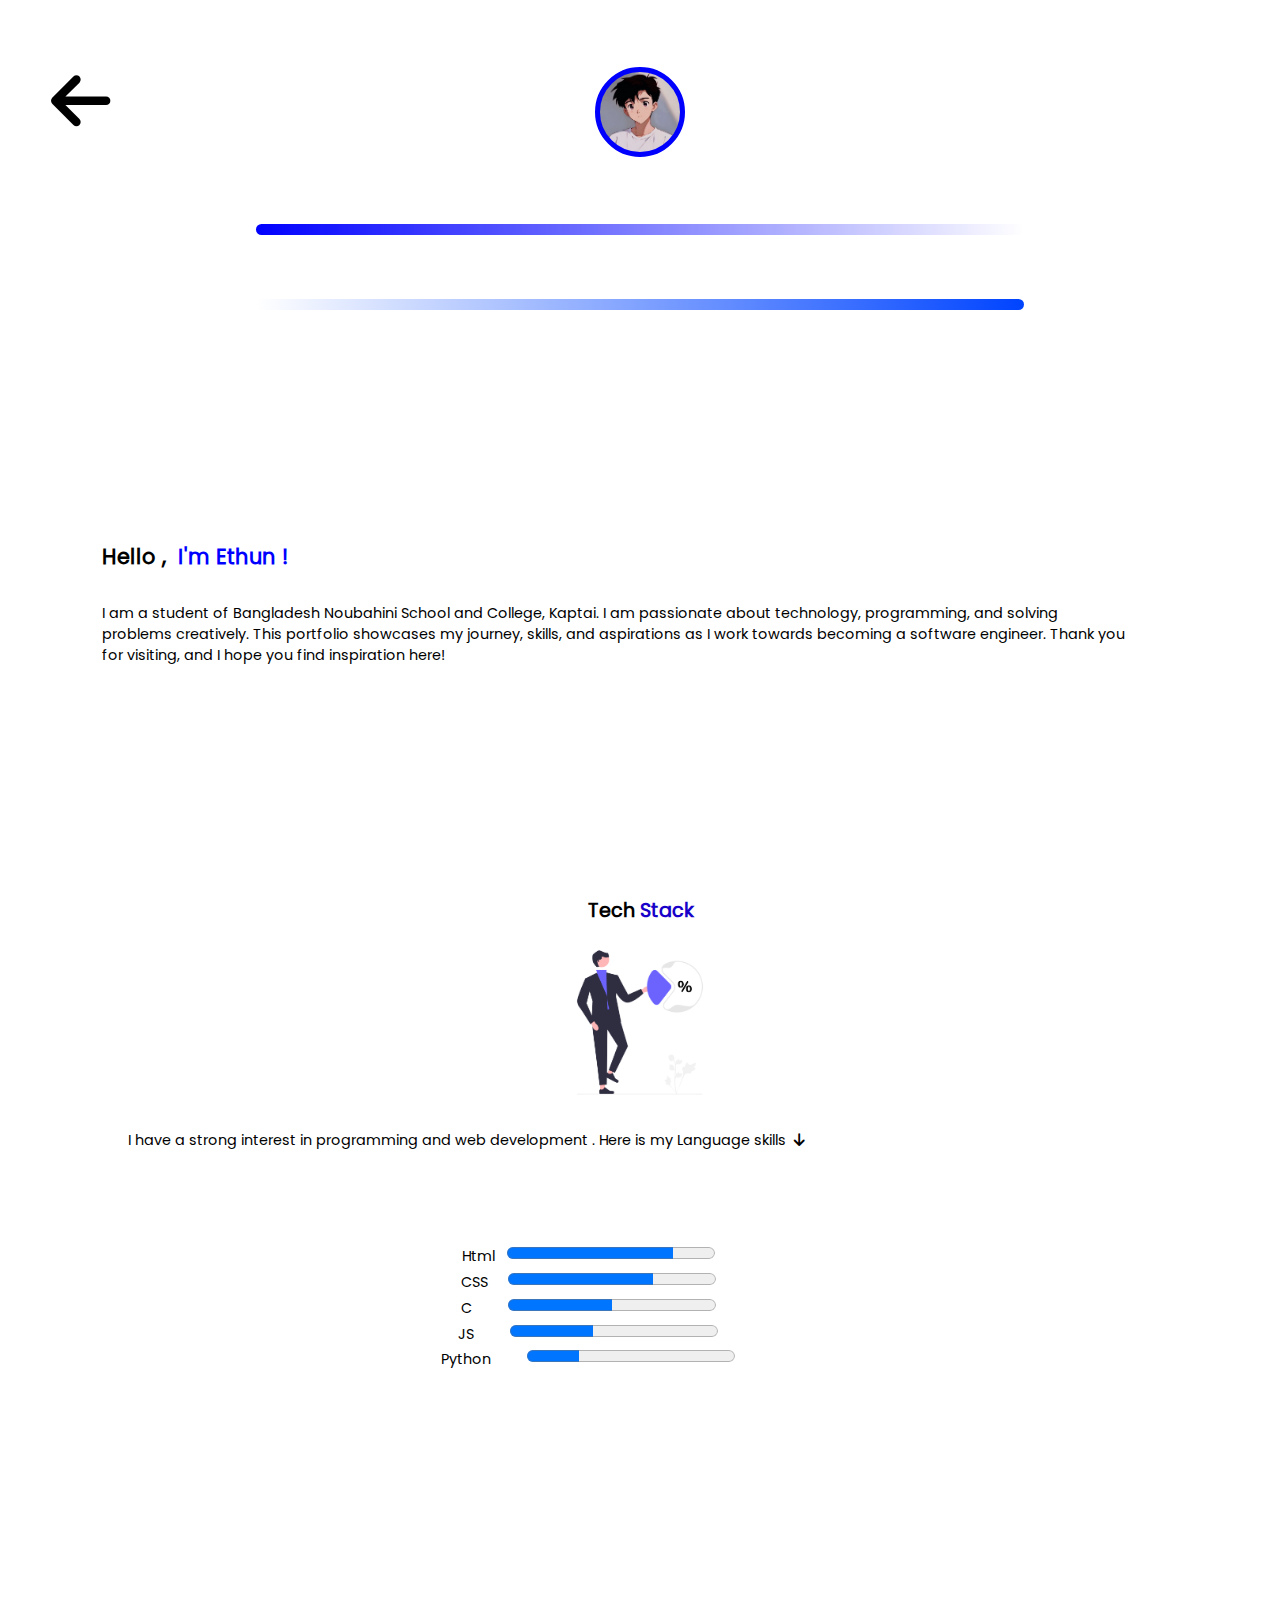
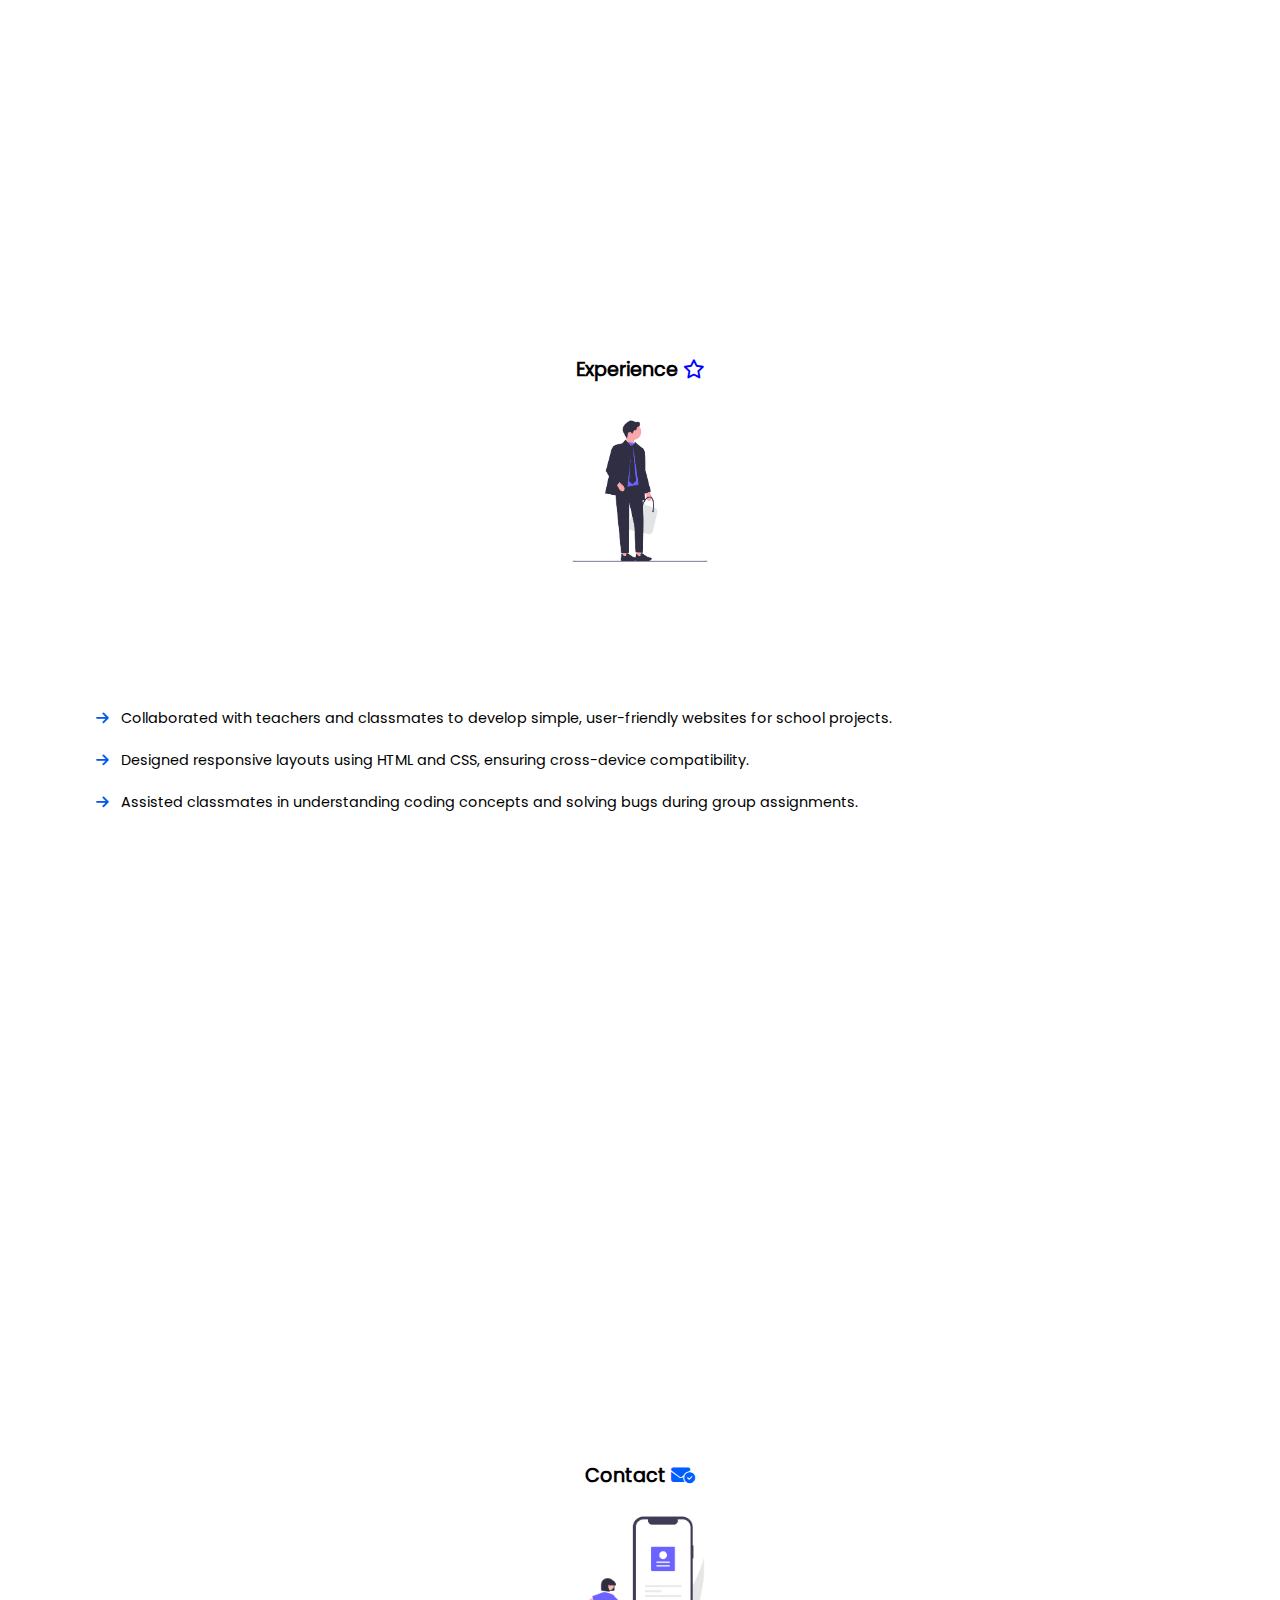
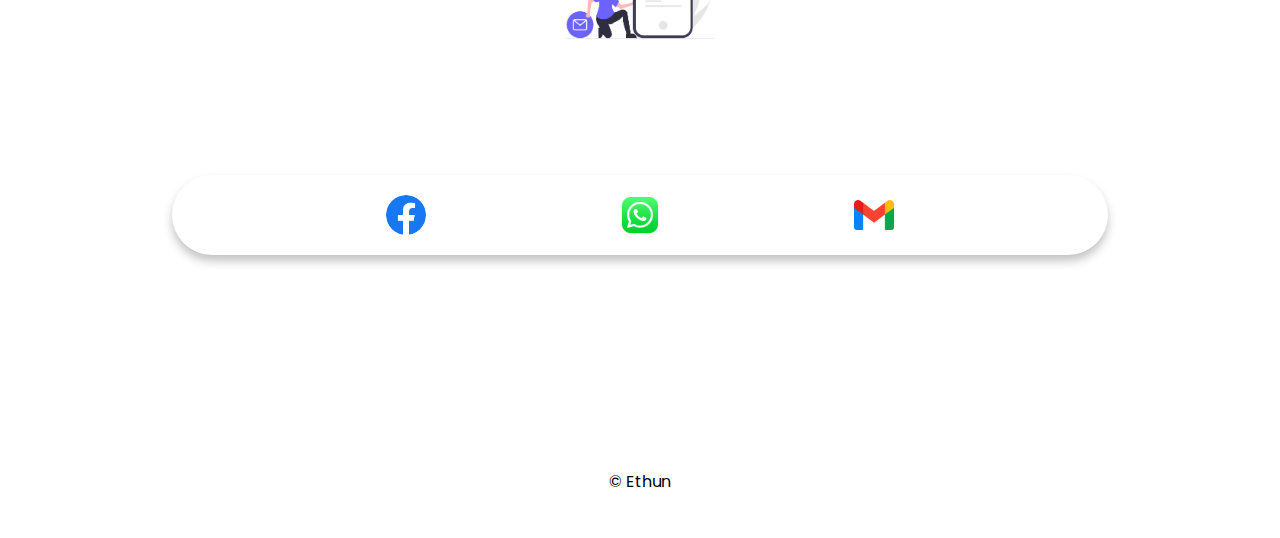
==== commit e6e8f4ed: "Little Update" ====
--- a/index.html
+++ b/index.html
@@ -38,7 +38,7 @@
 
 
 <div class="skill-container">
-  <div class="skill"> <font  color="black" >My</font> Skills </div>
+  <div class="skill"> <font  color="black" >Tech</font> Stack</div>
   
 <img src="Photo/skill.png" width="170" alt="">
 <div class="skill-talk">I have a strong interest in programming and web development . Here is my Language skills &nbsp;<i class="fa-solid fa-arrow-down"></i>
